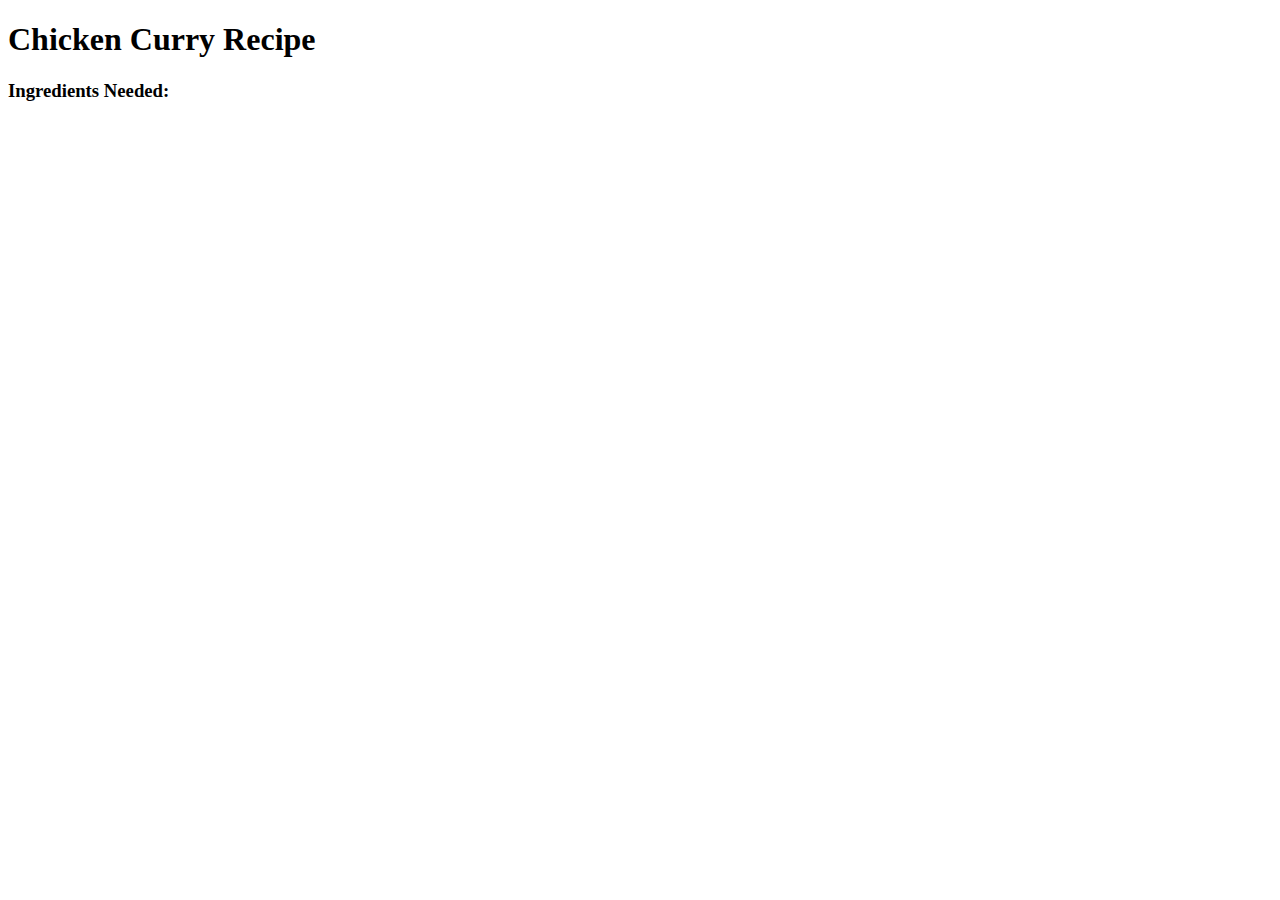
==== recipes/chicken-curry.html @ cf1b9010 "add various recipes and its links to index" ====
<!DOCTYPE html>

<html lang="en">



    <head>
        <meta charset="utf-8">
        <title>Chicken Curry Recipe</title>
    </head>

    <body>
        <h1>Chicken Curry Recipe</h1>
        <h3><strong>Ingredients Needed:</strong></h3>
        
    </body>
</html>
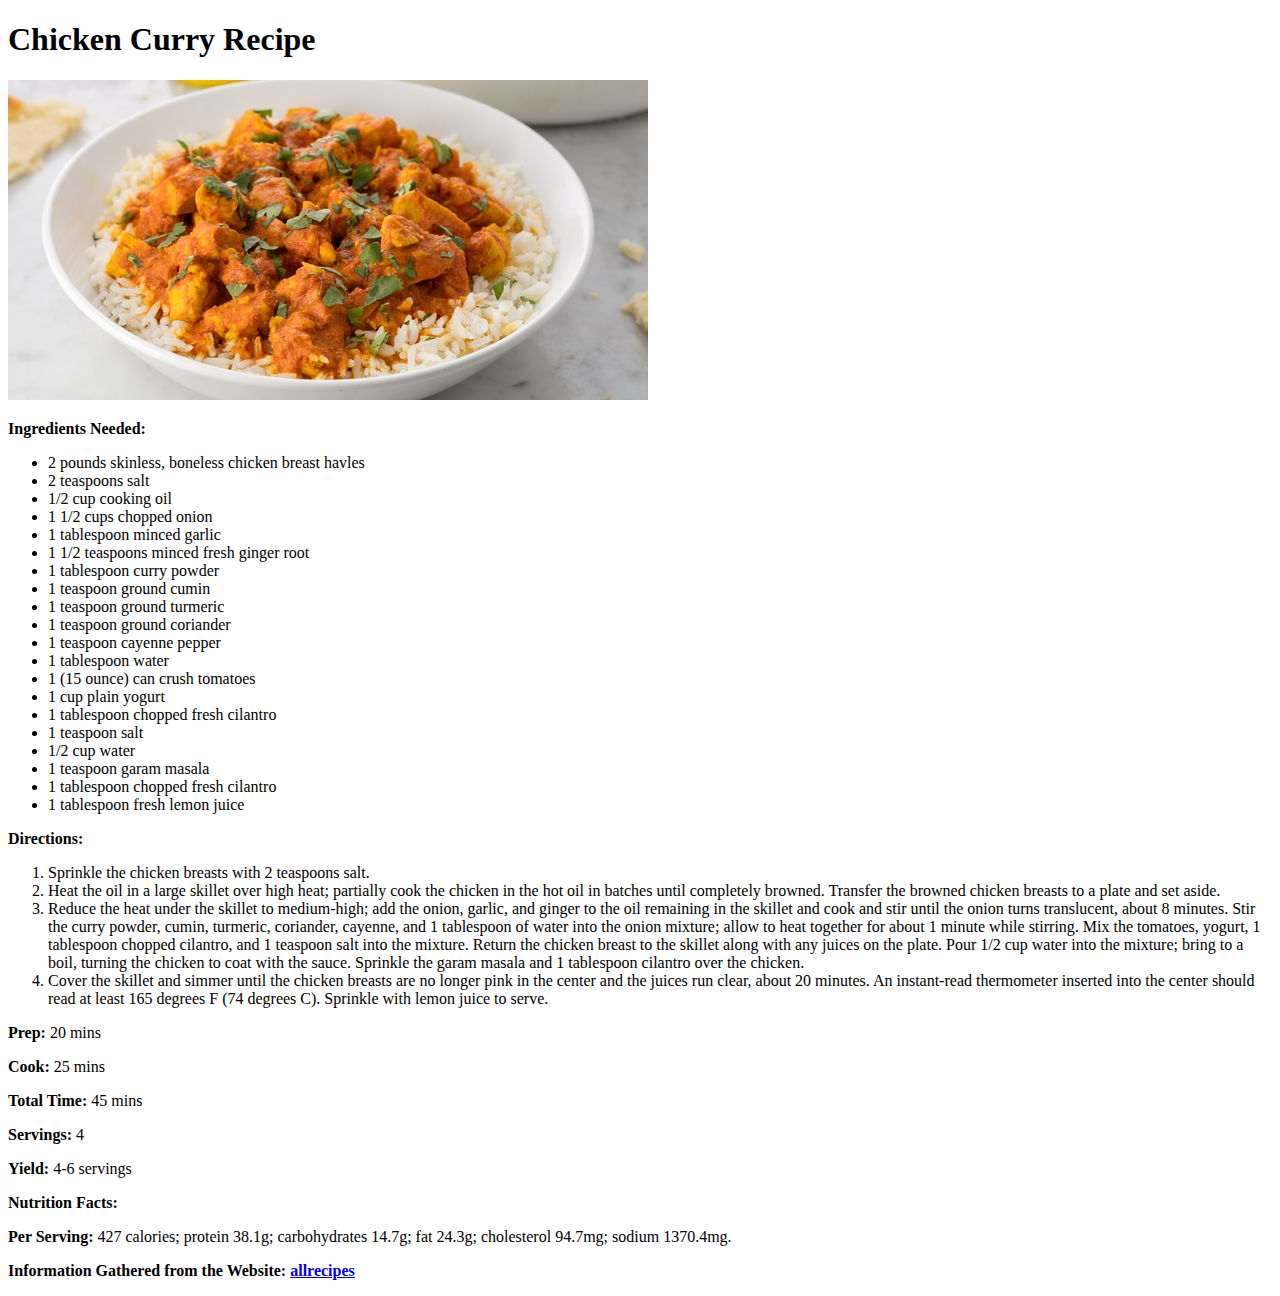
==== commit 55ad38e8: "add food ingredients, directions, and other details" ====
--- a/recipes/chicken-curry.html
+++ b/recipes/chicken-curry.html
@@ -11,7 +11,48 @@
 
     <body>
         <h1>Chicken Curry Recipe</h1>
-        <h3><strong>Ingredients Needed:</strong></h3>
+        <img src="../images/chicken-curry.jpg">
+        <p><strong>Ingredients Needed:</strong></p>
+        <ul>
+            <li>2 pounds skinless, boneless chicken breast havles</li>
+            <li>2 teaspoons salt</li>
+            <li>1/2 cup cooking oil</li>
+            <li>1 1/2 cups chopped onion</li>
+            <li>1 tablespoon minced garlic</li>
+            <li>1 1/2 teaspoons minced fresh ginger root</li>
+            <li>1 tablespoon curry powder</li>
+            <li>1 teaspoon ground cumin</li>
+            <li>1 teaspoon ground turmeric</li>
+            <li>1 teaspoon ground coriander</li>
+            <li>1 teaspoon cayenne pepper</li>
+            <li>1 tablespoon water</li>    
+            <li>1 (15 ounce) can crush tomatoes</li>
+            <li>1 cup plain yogurt</li>
+            <li>1 tablespoon chopped fresh cilantro</li>
+            <li>1 teaspoon salt</li>
+            <li>1/2 cup water</li>
+            <li>1 teaspoon garam masala</li>
+            <li>1 tablespoon chopped fresh cilantro</li>
+            <li>1 tablespoon fresh lemon juice</li>
+        </ul>
+
+        <p><strong>Directions:</strong></p>
+        <ol>
+            <li>Sprinkle the chicken breasts with 2 teaspoons salt.</li>
+            <li>Heat the oil in a large skillet over high heat; partially cook the chicken in the hot oil in batches until completely browned. Transfer the browned chicken breasts to a plate and set aside.</li>
+            <li>Reduce the heat under the skillet to medium-high; add the onion, garlic, and ginger to the oil remaining in the skillet and cook and stir until the onion turns translucent, about 8 minutes. Stir the curry powder, cumin, turmeric, coriander, cayenne, and 1 tablespoon of water into the onion mixture; allow to heat together for about 1 minute while stirring. Mix the tomatoes, yogurt, 1 tablespoon chopped cilantro, and 1 teaspoon salt into the mixture. Return the chicken breast to the skillet along with any juices on the plate. Pour 1/2 cup water into the mixture; bring to a boil, turning the chicken to coat with the sauce. Sprinkle the garam masala and 1 tablespoon cilantro over the chicken.</li>
+            <li>Cover the skillet and simmer until the chicken breasts are no longer pink in the center and the juices run clear, about 20 minutes. An instant-read thermometer inserted into the center should read at least 165 degrees F (74 degrees C). Sprinkle with lemon juice to serve.</li>
+        </ol>
+
+        <p><strong>Prep: </strong> 20 mins</p>
+        <p><strong>Cook: </strong> 25 mins</p>
+        <p><strong>Total Time: </strong> 45 mins</p>
+        <p><strong>Servings: </strong> 4</p>
+        <p><strong>Yield: </strong> 4-6 servings</p>
+
+        <p><strong>Nutrition Facts:</strong></p>
+        <p><strong>Per Serving: </strong> 427 calories; protein 38.1g; carbohydrates 14.7g; fat 24.3g; cholesterol 94.7mg; sodium 1370.4mg.</p>
+        <p><strong>Information Gathered from the Website: <a href="https://www.allrecipes.com/recipe/212721/indian-chicken-curry-murgh-kari/">allrecipes</a></strong></p>
         
     </body>
 </html>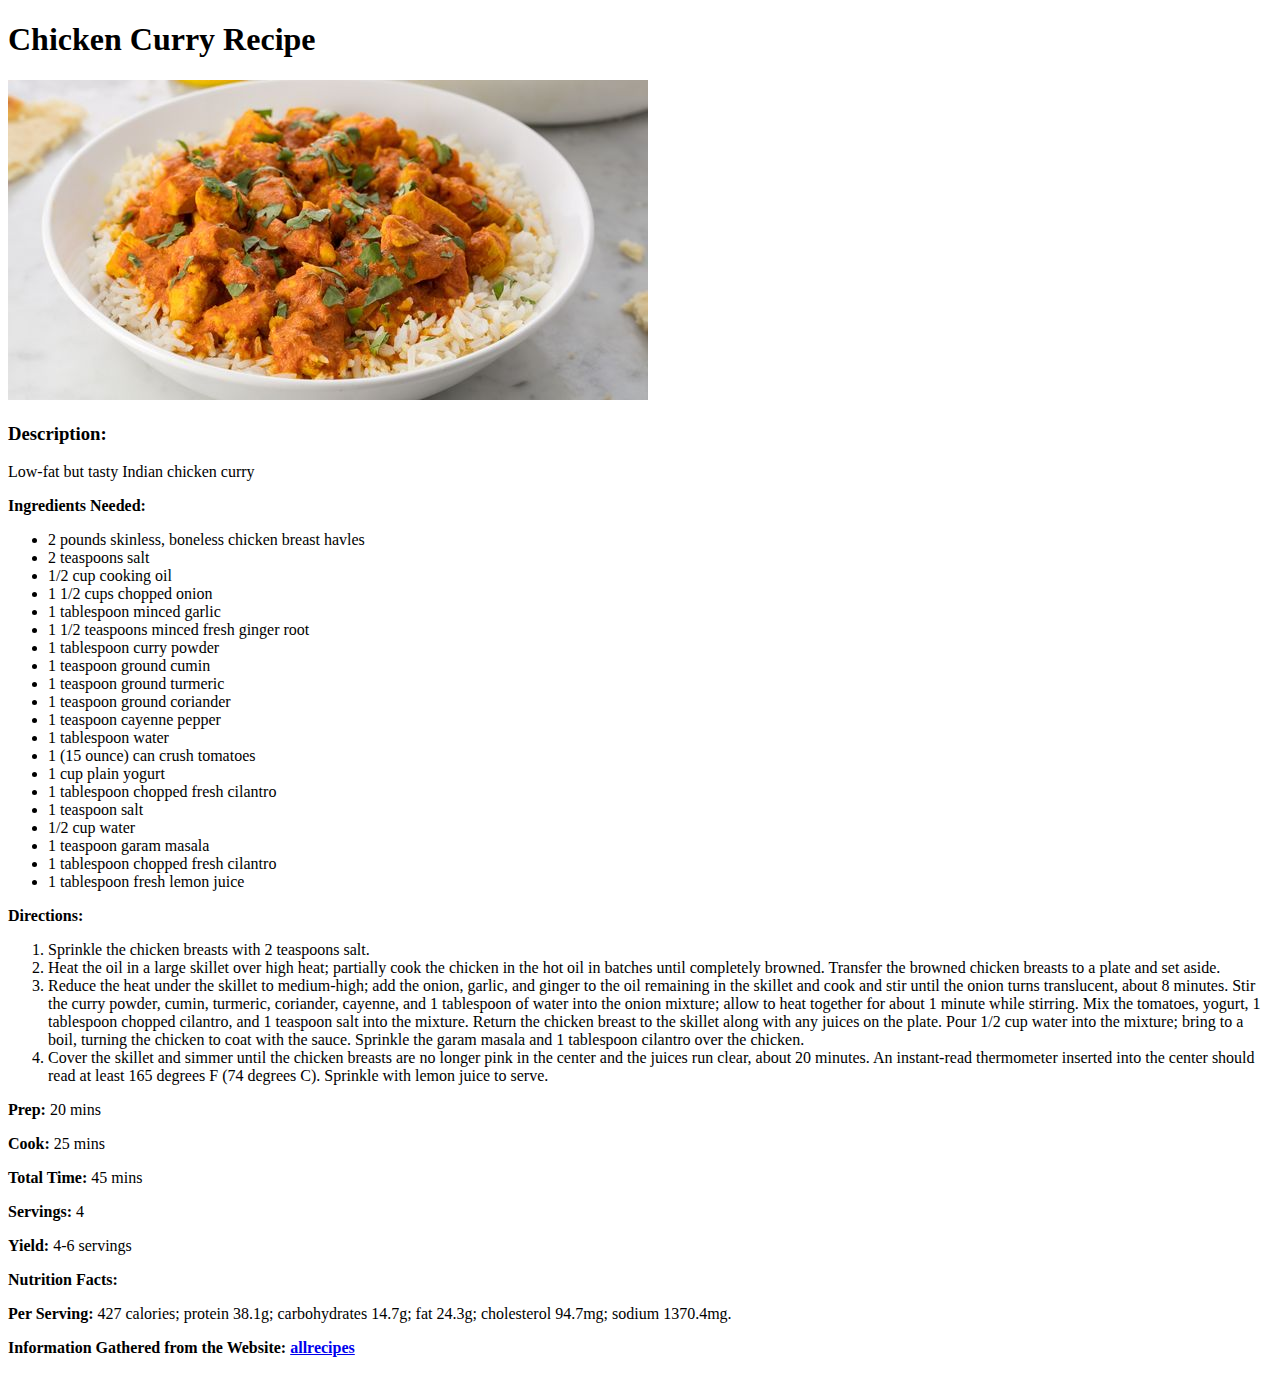
==== commit 3866810c: "finalize recipe pages" ====
--- a/recipes/chicken-curry.html
+++ b/recipes/chicken-curry.html
@@ -11,7 +11,9 @@
 
     <body>
         <h1>Chicken Curry Recipe</h1>
-        <img src="../images/chicken-curry.jpg">
+        <img src="../images/chicken-curry.jpg" alt="chicken curry image">
+        <h3>Description:</h3>
+        <p>Low-fat but tasty Indian chicken curry</p>
         <p><strong>Ingredients Needed:</strong></p>
         <ul>
             <li>2 pounds skinless, boneless chicken breast havles</li>
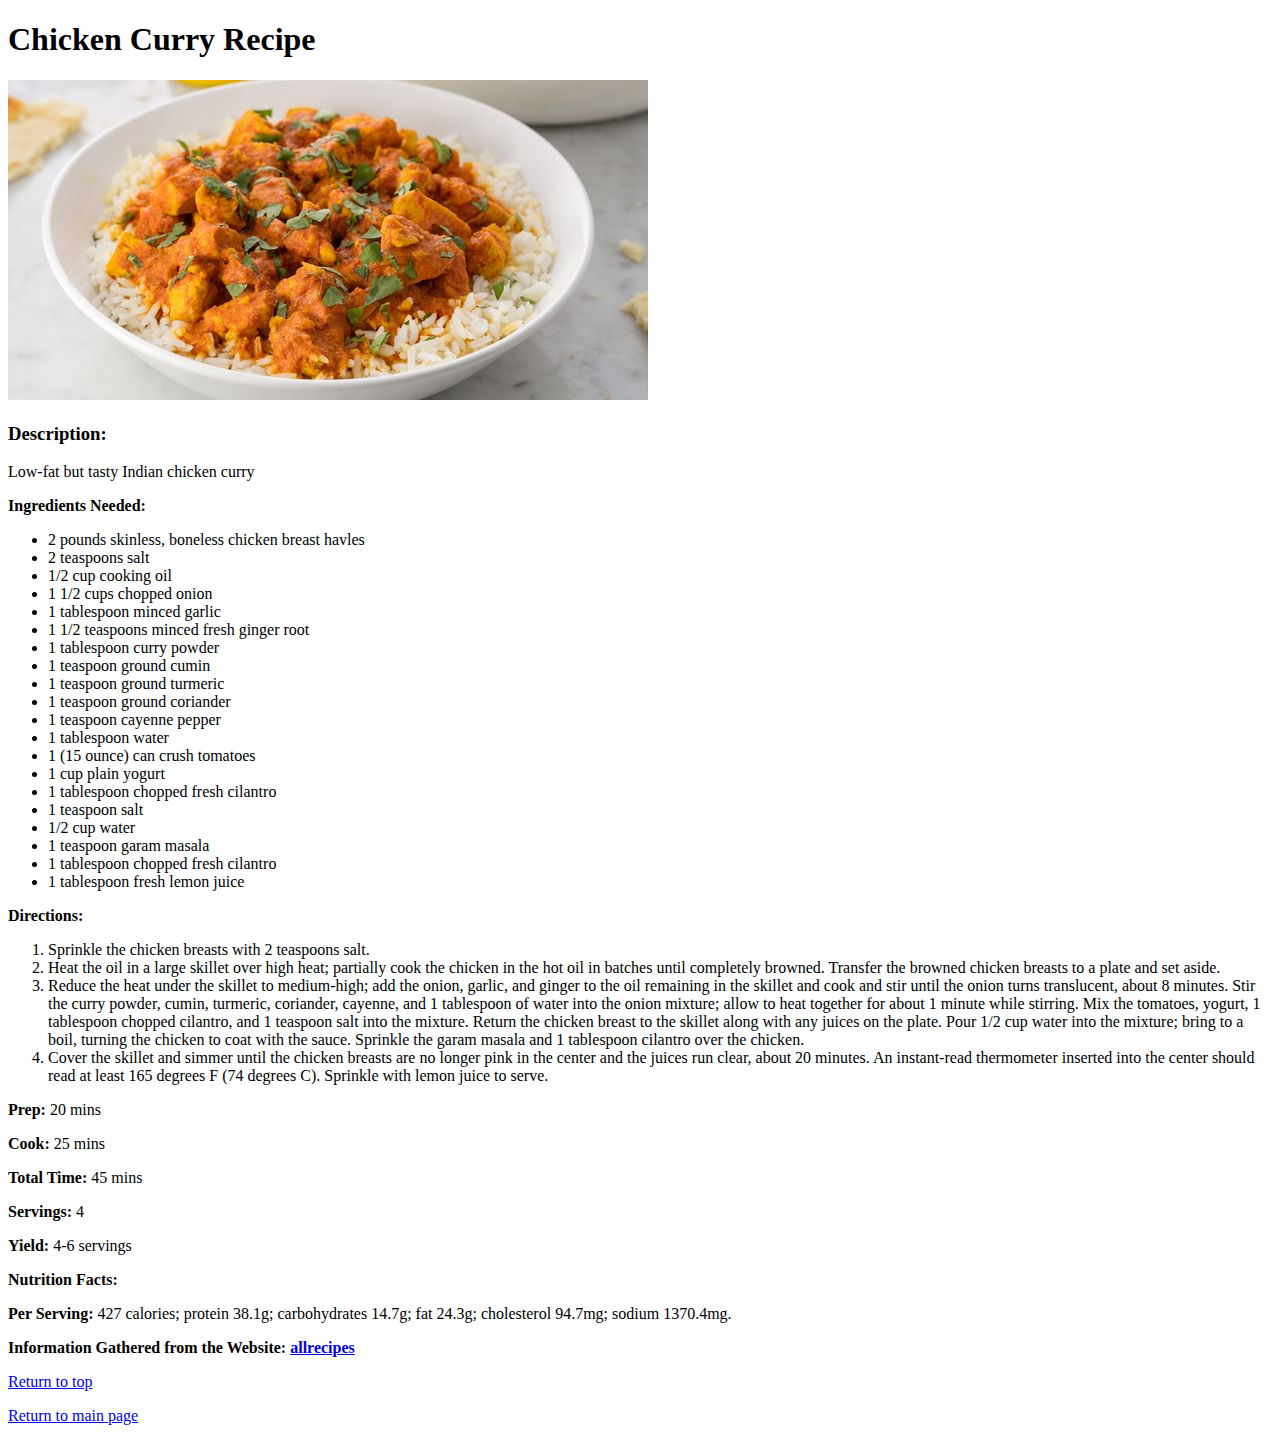
==== commit 5f6242f8: "add return to top and main page" ====
--- a/recipes/chicken-curry.html
+++ b/recipes/chicken-curry.html
@@ -55,6 +55,8 @@
         <p><strong>Nutrition Facts:</strong></p>
         <p><strong>Per Serving: </strong> 427 calories; protein 38.1g; carbohydrates 14.7g; fat 24.3g; cholesterol 94.7mg; sodium 1370.4mg.</p>
         <p><strong>Information Gathered from the Website: <a href="https://www.allrecipes.com/recipe/212721/indian-chicken-curry-murgh-kari/">allrecipes</a></strong></p>
-        
+        <a href="#header">Return to top</a>
+        <p></p>
+        <a href="../index.html">Return to main page</a>
     </body>
 </html>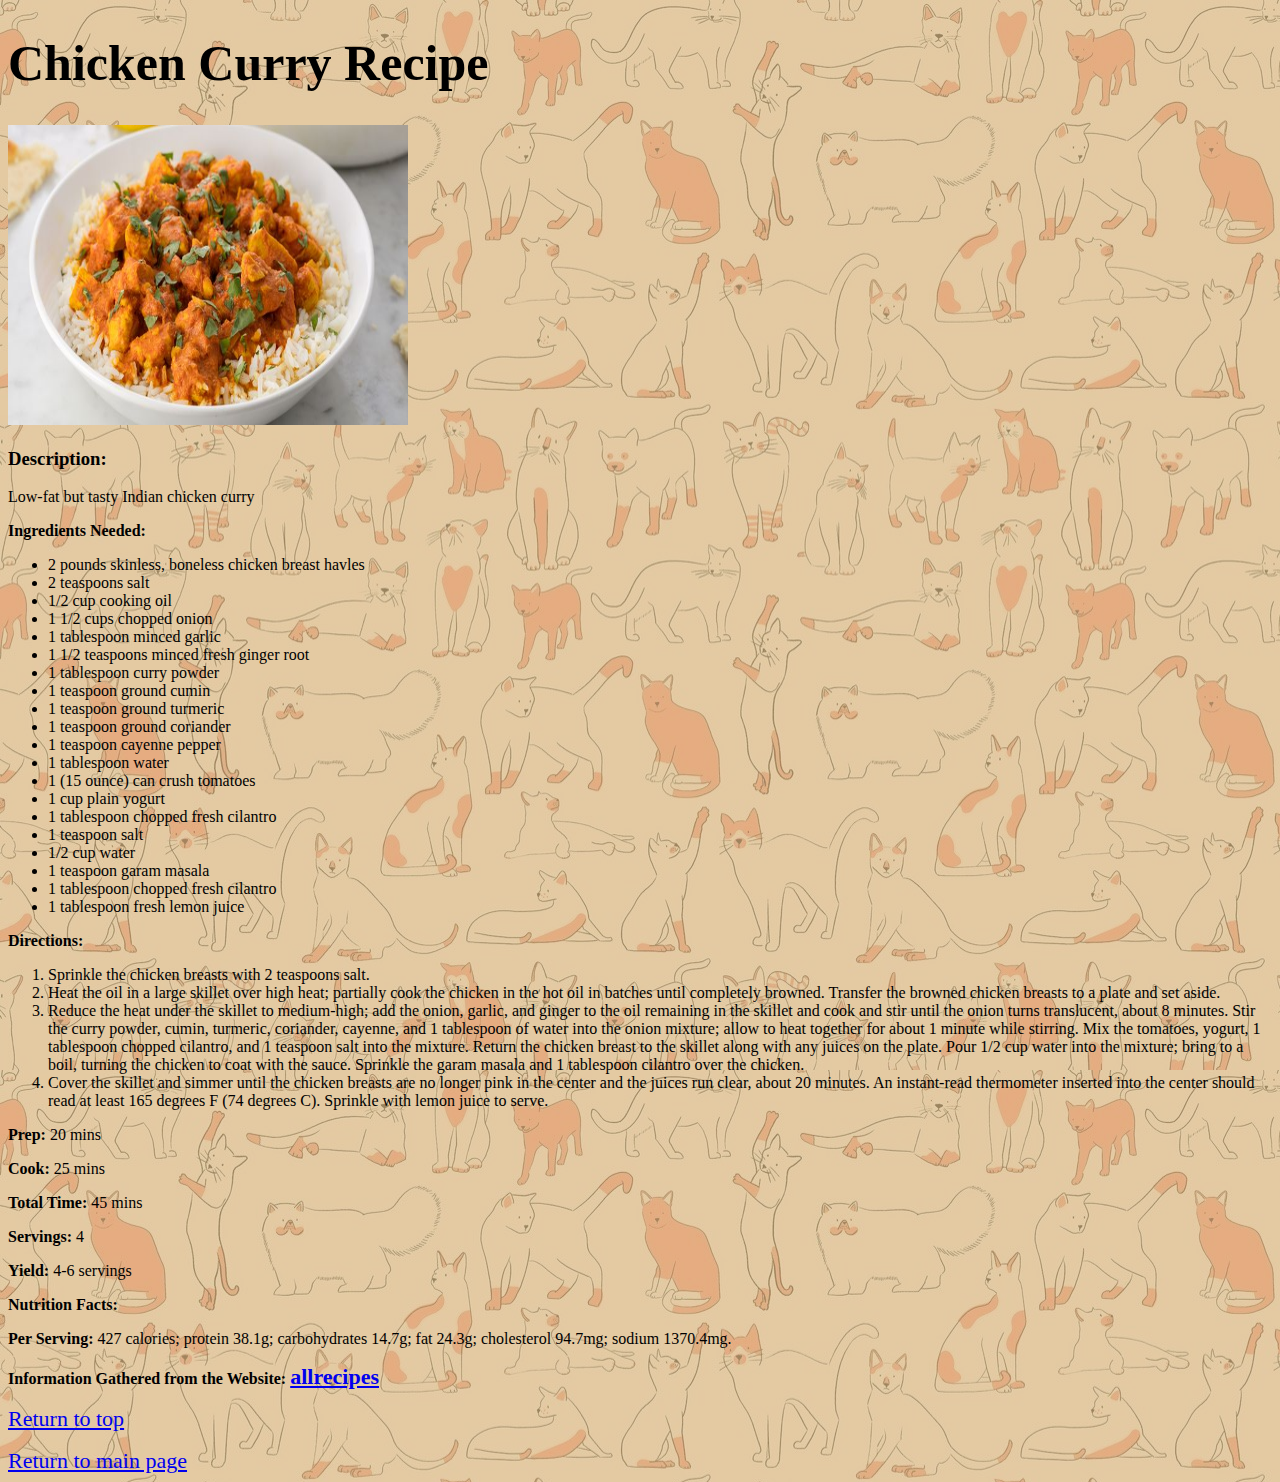
==== commit a4e6ecfe: "add external css to html with background color and several styling methods" ====
--- a/recipes/chicken-curry.html
+++ b/recipes/chicken-curry.html
@@ -7,11 +7,12 @@
     <head>
         <meta charset="utf-8">
         <title>Chicken Curry Recipe</title>
+        <link rel="stylesheet" href="../styles.css">
     </head>
 
     <body>
-        <h1>Chicken Curry Recipe</h1>
-        <img src="../images/chicken-curry.jpg" alt="chicken curry image">
+        <h1 class="title" id="header">Chicken Curry Recipe</h1>
+        <img class= "foodimg" src="../images/chicken-curry.jpg" alt="chicken curry image">
         <h3>Description:</h3>
         <p>Low-fat but tasty Indian chicken curry</p>
         <p><strong>Ingredients Needed:</strong></p>
--- a/styles.css
+++ b/styles.css
@@ -0,0 +1,25 @@
+body {
+
+    background-image: url(images/164211297318404949.png); 
+    background-color: rgb(219, 190, 136);
+}
+
+.main {
+    height:auto;
+    width: 550px;
+}
+
+.foodimg{
+    height: 300px;
+    width:400px;
+}
+
+a{
+    font-family:  'Brush Script MT', cursive;
+    font-size: 22px;
+}
+
+.title{
+    font-family:  'Brush Script MT', cursive;
+    font-size: 50px;
+}